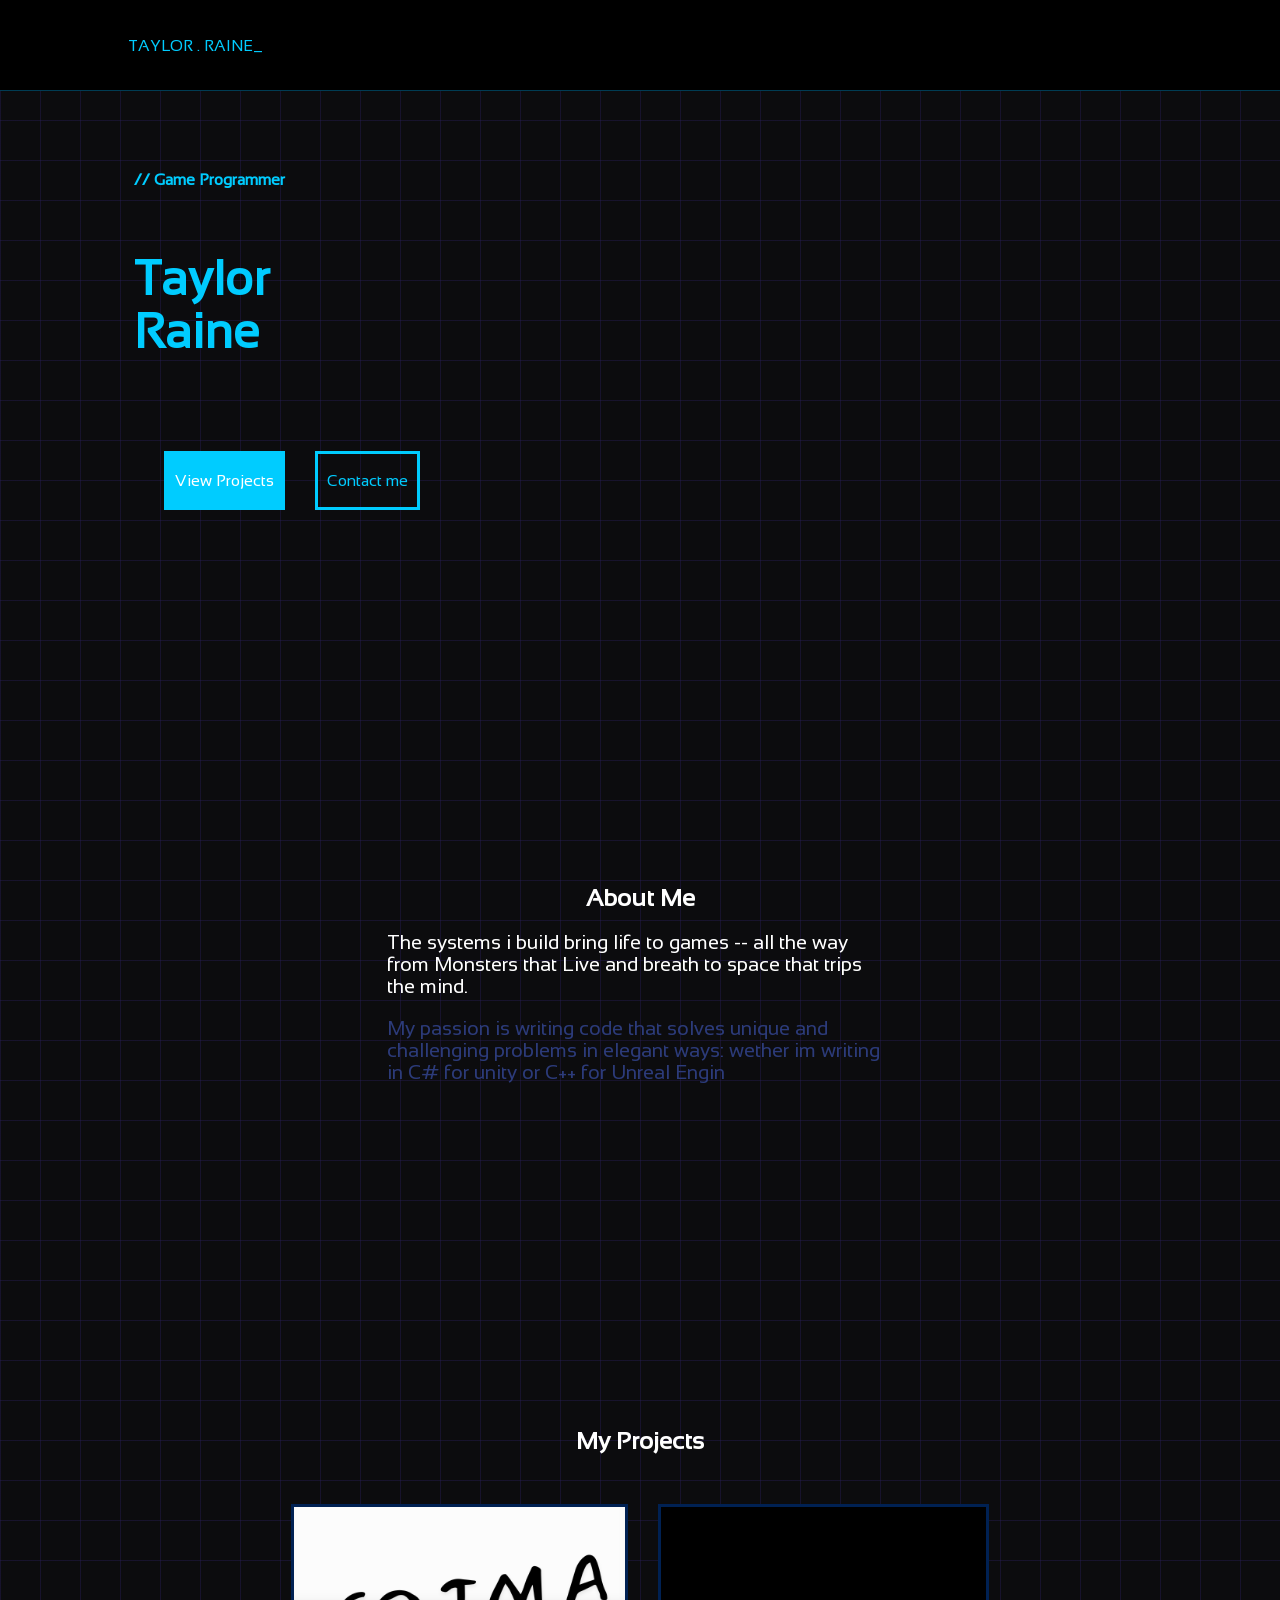
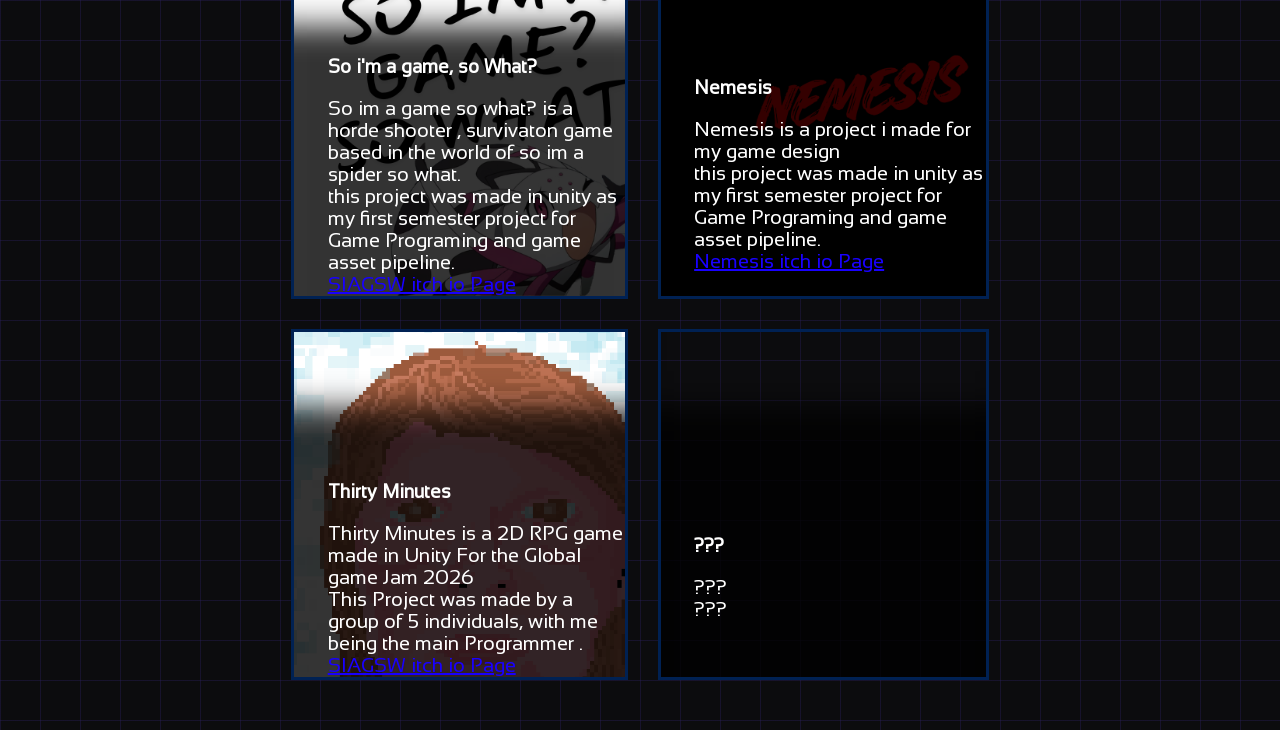
==== index.html @ 67d5c3b0 "update main page to index" ====
<document html>

  <head>
    <title>Taylor Raine's Portfolio</title>
    <link rel="StyleSheet" href="./PortfolioStyleSheet.css">
  </head>
  <header><span style="display: inline-block; width: 10%;"></span>TAYLOR . RAINE_</header>

  <body>

    <p><br><br></p>

    <h5> <span style="display: inline-block; width: 10%;"></span>// Game Programmer</h5>

    <h4 id="Blue">Taylor <br>Raine</h4>

    <table id="TableLeft">

      <tr>
        <td id="BackBlue">View Projects</td>
        <td id="OutlineBlue">Contact me</td>
      </tr>
    </table>

    <h2>
      <br><br><br><br><br><br><br><br><br><br><br><br> 
      About Me
    </h2>

    <p id="Intro"> The systems i build bring life to games -- all the way from Monsters that Live and breath to space that trips the mind.
    </p>
    <p class="darkBlue" id="Intro"> My passion is writing code that solves unique and challenging problems in elegant ways: wether im writing in C# for unity or C++ for Unreal Engin</p>
    <h2>
      <br><br><br><br><br><br><br><br><br><br><br><br> 
      My Projects
    </h2>
    
    <table>
      <tr class="test2">
        <td class="test" style="background-image: url(./SIAGSW\ Logo.png) ;">
          <h3 class="TableText">So i'm a game, so What?</h3>
          <p>So im a game so what? is a horde shooter , survivaton game based in the world of so im a spider so
            what.<br>
            this project was made in unity as my first semester project for Game Programing and game asset pipeline.
            <br>
            <a href="https://tysondog123.itch.io/so-im-a-game-so-what"> SIAGSW itch io Page</a>
            <br>
        </td>
        <td class="test" style="background-image: url(./Nemesis.png);">
          <h3 class="TableText">Nemesis</h3>
          <p>Nemesis is a project i made for my game design<br>
            this project was made in unity as my first semester project for Game Programing and game asset pipeline.
            <br>
            <a href="https://tysondog123.itch.io/nemesis"> Nemesis itch io Page</a>
            <br>
        </td>
      </tr>
      <tr class="test2">
        <td class="test" style="background-image: url(./Thirty-Minutes.png);">
          <h3 class="TableText">Thirty Minutes</h3>
          <p>Thirty Minutes is a 2D RPG game made in Unity For the Global game Jam 2026<br>
            This Project was made by a group of 5 individuals, with me being the main Programmer .
            <br>
            <a href="https://tysondog123.itch.io/so-im-a-game-so-what"> SIAGSW itch io Page</a>

        </td>
        <td class="test">
          <h3 class="TableText">???</h3>
          <p>???
            <br>
            <a >???</a>
            
        </td>
      </tr>
     
    </table>

    </p>
  </body>
---- PortfolioStyleSheet.css ----
@font-face {
    font-family: "My Font";
    src: url(./Sansation-Regular.ttf);
}

p{
    font-size: 20px;
    margin-left: 10%;
}
.darkBlue{
color: rgb(44, 59, 122);
}

h2,h3{
    text-align: center;
}
h5{
letter-spacing: 15%;
font-size: 100%;
color: rgb(0, 204, 255);

}
h4{
letter-spacing: 20%;
font-size: 300%;
margin-left: 10%;

}
#TableLeft{
    margin-left: 10%; 
    width: 25%;
    height: 15%;
    text-align: center;
}
#backBlue{
background-color: rgb(0, 204, 255);
}
#Blue{
    color: rgb(0, 204, 255);
}
#OutlineBlue{
   
   border-style: solid;
   border-color:  rgb(0, 204, 255);
   color:  rgb(0, 204, 255); 
}
#Intro{
    
    font-size: 125%;
   margin-left: 30%;
   margin-right:30% ;
}

body{
    
    background-size: contain;
    background-color: rgb(12, 12, 14);
    margin-top: 100px;
    font-family: "My Font";
    color: #ffffff;
     background-size: 40px 40px;
  background-image:
    linear-gradient(to right, rgba(43, 31, 92, 0.39) 1px, transparent 1px),
    linear-gradient(to bottom, rgba(43, 31, 92, 0.39) 1px, transparent 1px);
    
}
header{
    position: fixed;
    font-size: 100%;
    width:100%;
    height: 10%;
    background-color: rgb(0, 0, 0);
    margin-bottom: 10px;
    top:0;
    left:0;
    letter-spacing: 15%;
    display: flex;
    align-items: center;
    color: rgb(0, 204, 255);
    border-bottom: 1px solid rgb(0, 60, 83);
}
table{
     margin-left: 20%;
     margin-right: 20%;
     border-spacing: 30px;
}
img{
    width: 100%;
}
.test{
    box-shadow: inset 0px -300px 30px -30px rgba(0, 0, 0, 0.795);
    background-size:cover;
    border-style: solid;
     border-color: #002153;
     border-width: 3px;
}
.test2{
    height: 300px;
}
.TableText{
    margin-top: 45%;
    margin-bottom: 5%;
    text-align:left ;
    margin-left: 10%;
    margin-right: 10%;
}

a:link {
  color: rgb(25, 0, 255);
}

a:visited {
  color: rgb(255, 0, 0);
}

a:hover {
  color: rgb(63, 92, 255);
}

a:active {
  color: blue;
}
div{
    animation-name: Changeing;
    animation-duration: 4s;
    color: rgb(44, 59, 122);
}
@keyframes Changeing{
    from{width: 0}
    to{width: 100%}
}
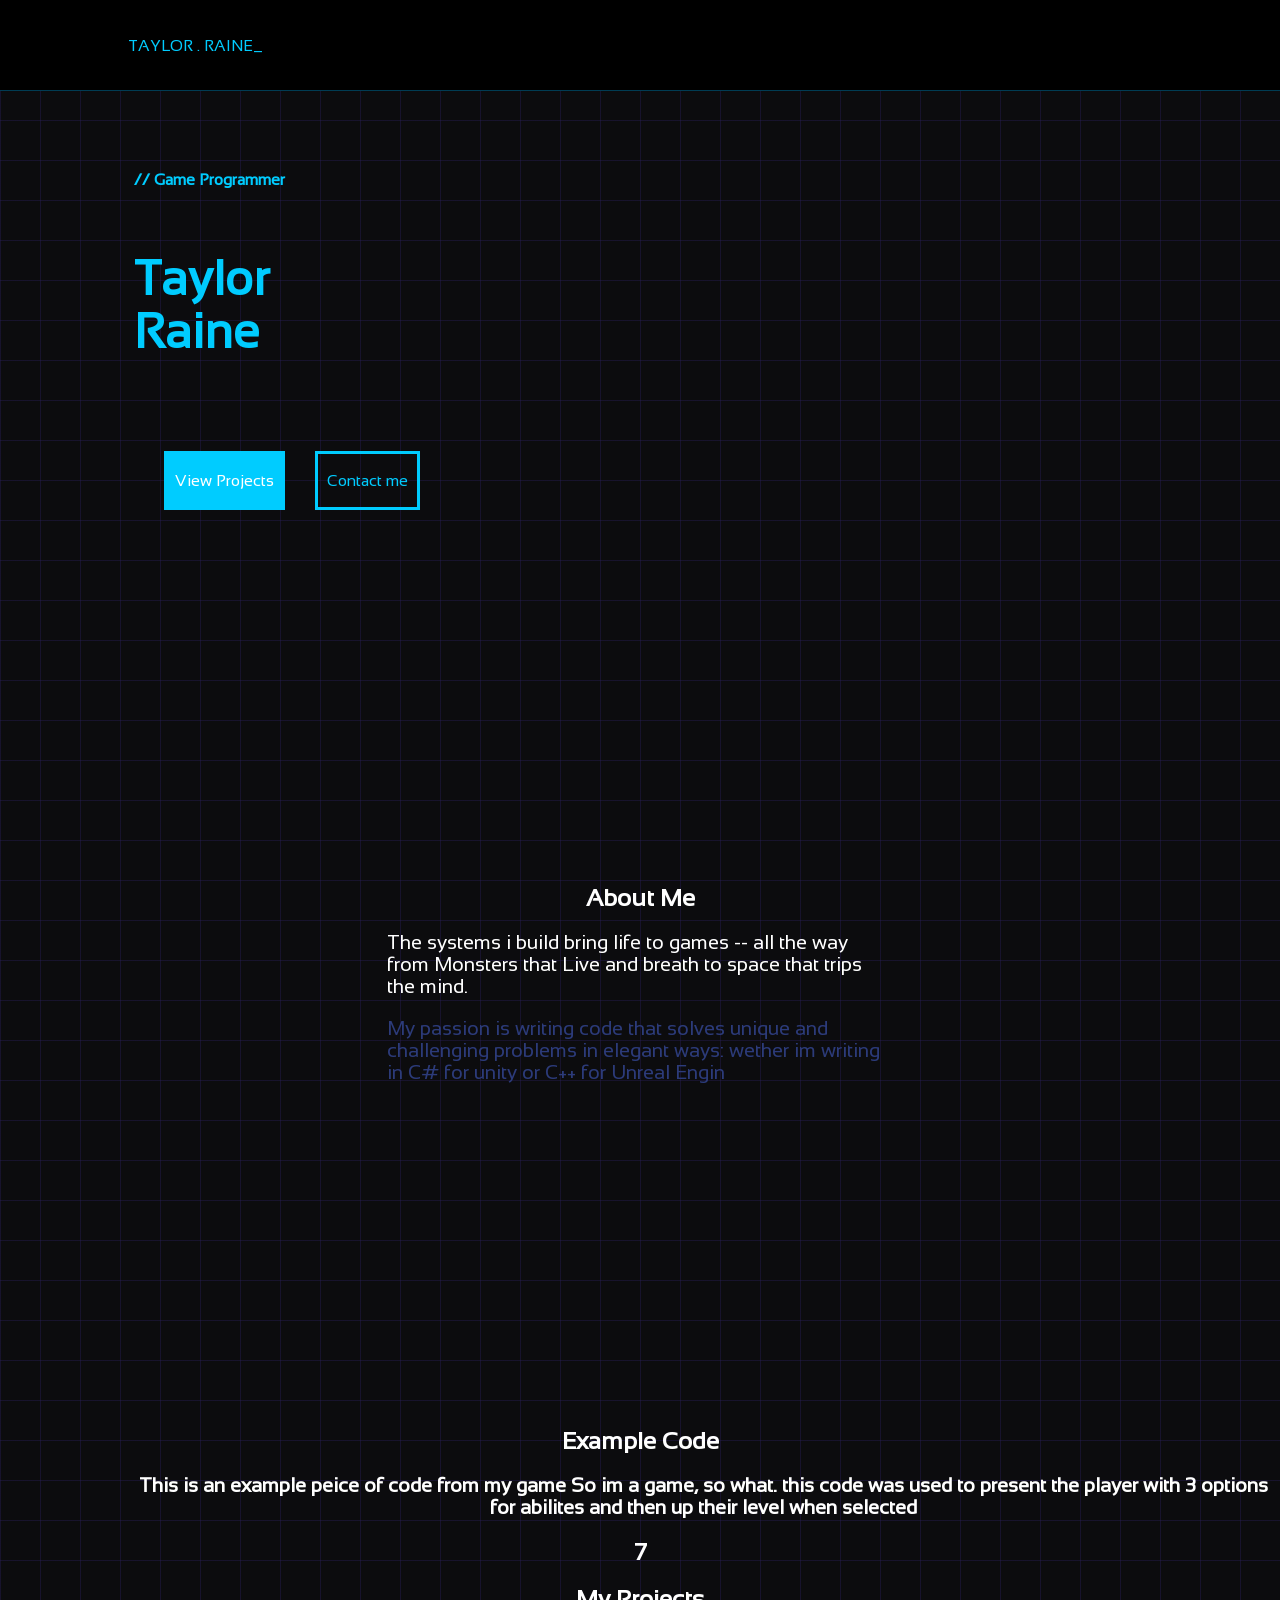
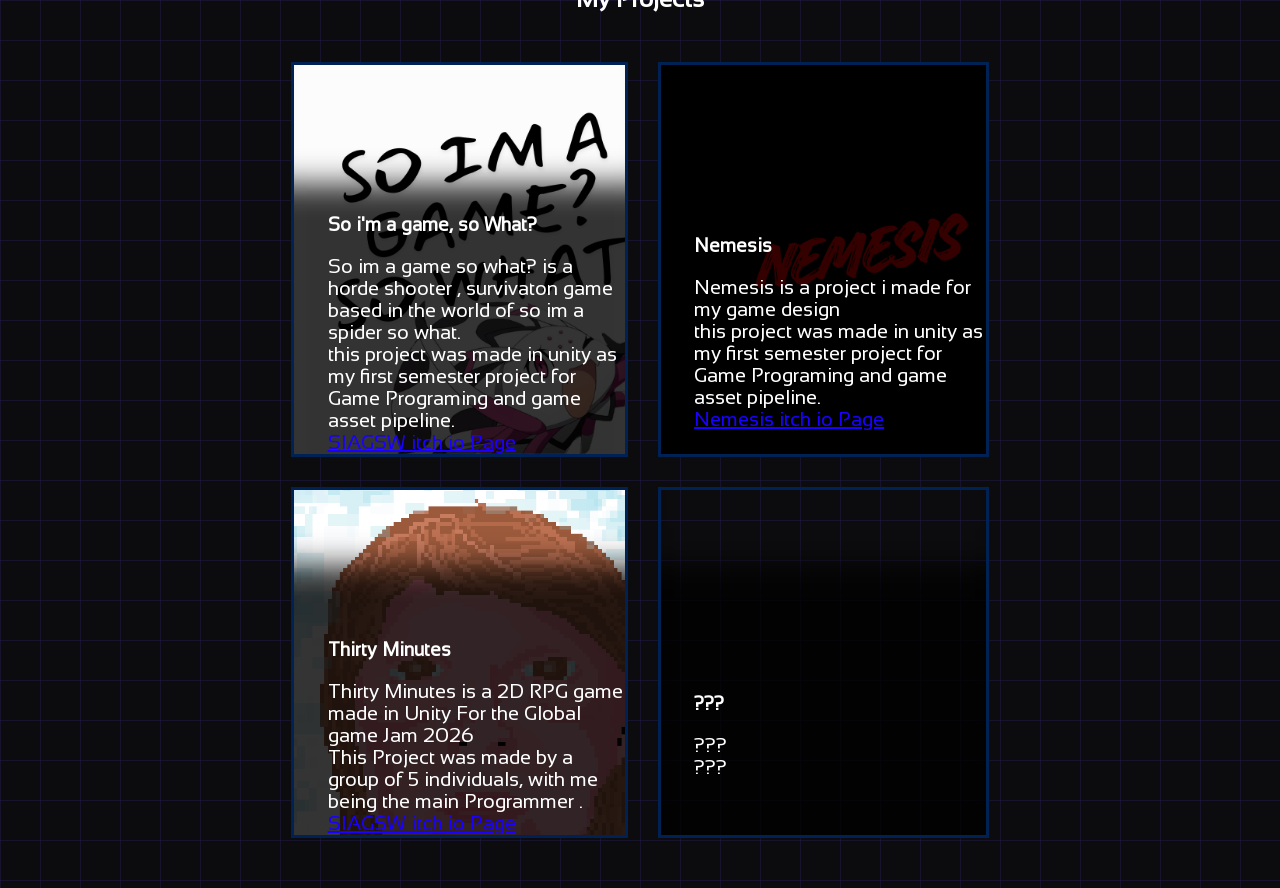
==== commit b1109ad3: "Update index.html" ====
--- a/index.html
+++ b/index.html
@@ -31,7 +31,13 @@
     </p>
     <p class="darkBlue" id="Intro"> My passion is writing code that solves unique and challenging problems in elegant ways: wether im writing in C# for unity or C++ for Unreal Engin</p>
     <h2>
-      <br><br><br><br><br><br><br><br><br><br><br><br> 
+      <br><br><br><br><br><br><br><br><br><br><br><br>
+      Example Code
+    <h2/>
+      
+      <p>This is an example peice of code from my game So im a game, so what. 
+         this code was used to present the player with 3 options for abilites and then up their level when selected</p>7
+    <h2>
       My Projects
     </h2>
     
@@ -78,4 +84,4 @@
     </p>
   </body>
 
-  +  
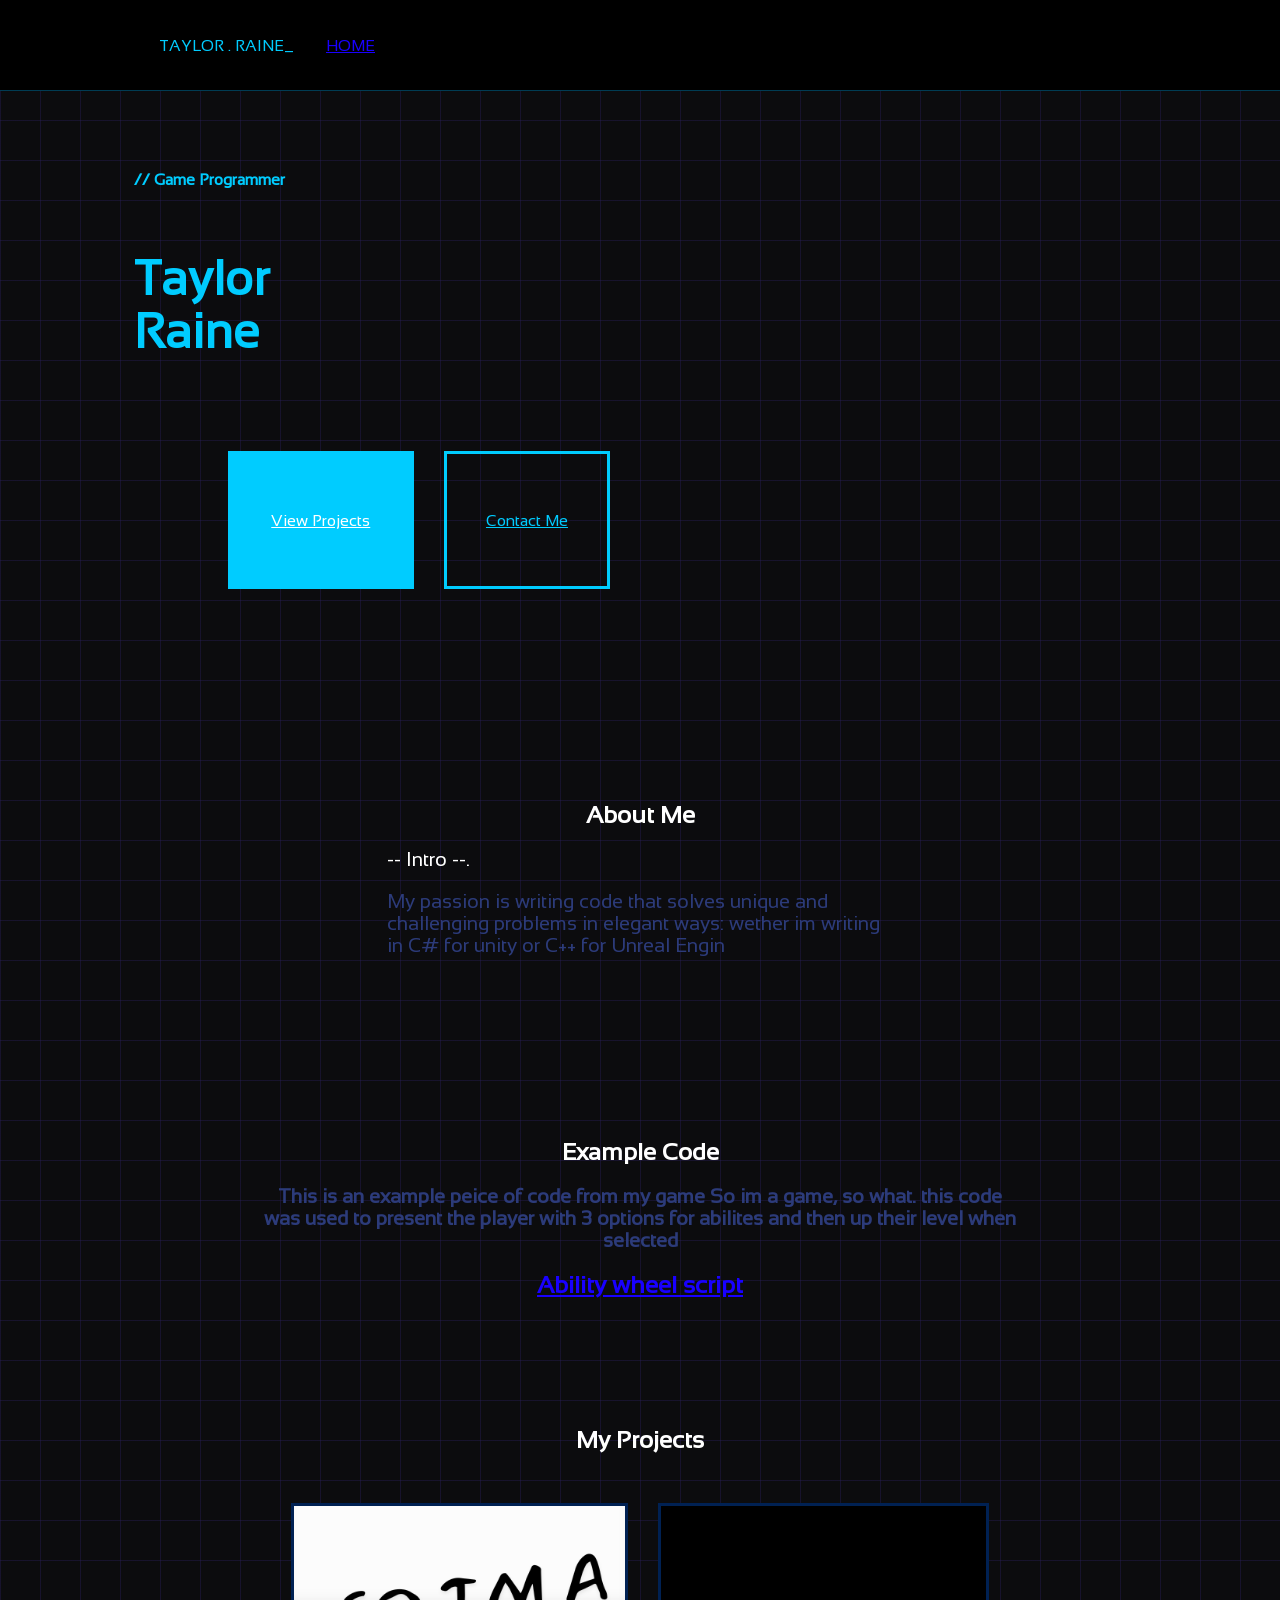
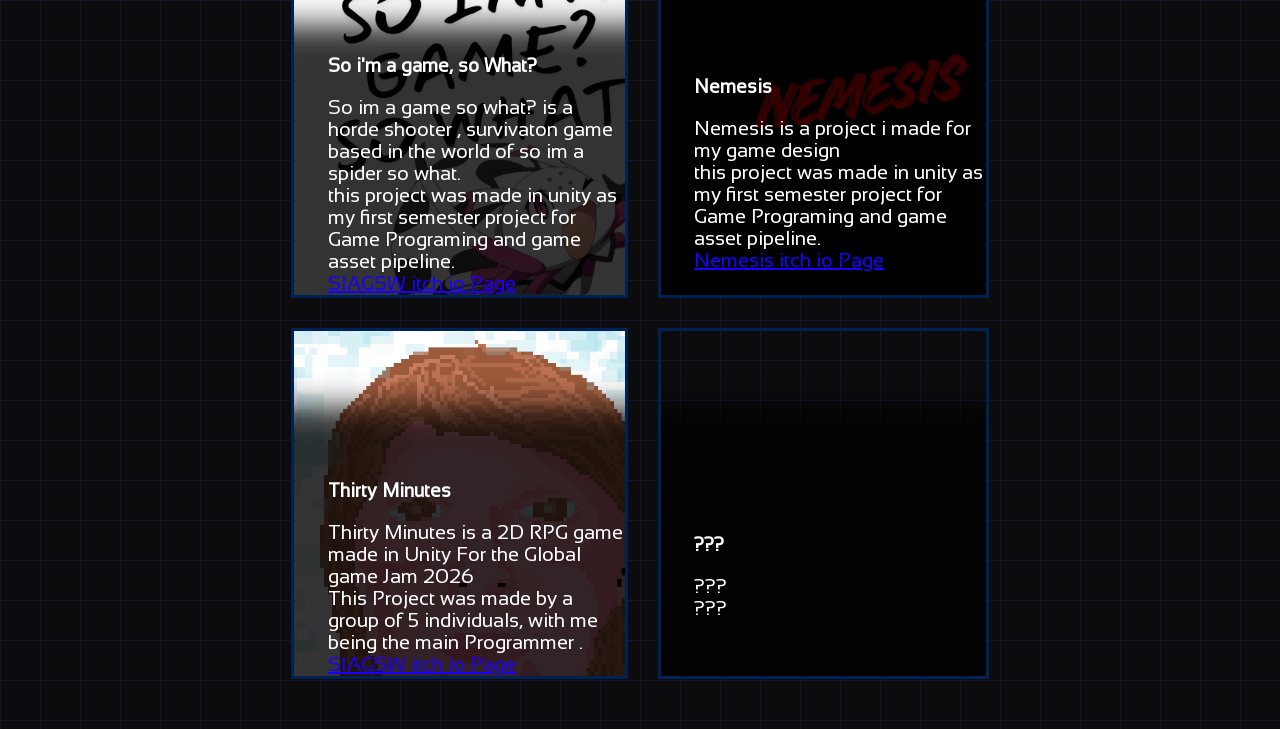
==== commit f07fb12d: "Update index.html" ====
--- a/index.html
+++ b/index.html
@@ -4,7 +4,9 @@
     <title>Taylor Raine's Portfolio</title>
     <link rel="StyleSheet" href="./PortfolioStyleSheet.css">
   </head>
-  <header><span style="display: inline-block; width: 10%;"></span>TAYLOR . RAINE_</header>
+  <header> <span style="display: inline-block; width: 10%;"></span>
+     <table class="headerTable"><tr><td>TAYLOR . RAINE_</td><td><a href="./index.html"> HOME </a></td></tr></table>
+  </header>
 
   <body>
 
@@ -17,31 +19,35 @@
     <table id="TableLeft">
 
       <tr>
-        <td id="BackBlue">View Projects</td>
-        <td id="OutlineBlue">Contact me</td>
+        <td id="BackBlue"><a href="./Projects.html" style="color:white";>View Projects</a></td>
+        <td id="OutlineBlue"><a href="./Contact.html"style =" color: rgb(0, 204, 255);";>Contact Me</a></td>
       </tr>
     </table>
 
     <h2>
-      <br><br><br><br><br><br><br><br><br><br><br><br> 
+      <br><br><br><br><br><br>
       About Me
     </h2>
 
-    <p id="Intro"> The systems i build bring life to games -- all the way from Monsters that Live and breath to space that trips the mind.
+    <p id="Intro"> -- Intro --.
     </p>
     <p class="darkBlue" id="Intro"> My passion is writing code that solves unique and challenging problems in elegant ways: wether im writing in C# for unity or C++ for Unreal Engin</p>
     <h2>
-      <br><br><br><br><br><br><br><br><br><br><br><br>
+      <br><br><br><br><br><br>
       Example Code
-    <h2/>
       
-      <p>This is an example peice of code from my game So im a game, so what. 
-         this code was used to present the player with 3 options for abilites and then up their level when selected</p>7
+    </h2>
+    <h2>
+      
+      <p style="margin-left: 20%; margin-right: 20%;" class="darkBlue">This is an example peice of code from my game So im a game, so what. 
+         this code was used to present the player with 3 options for abilites and then up their level when selected</p>
+         <a href="./Example code.html"> Ability wheel script </a>
+         <br><br><br><br><br>
     <h2>
       My Projects
     </h2>
     
-    <table>
+    <table class="tableProjects">
       <tr class="test2">
         <td class="test" style="background-image: url(./SIAGSW\ Logo.png) ;">
           <h3 class="TableText">So i'm a game, so What?</h3>
--- a/PortfolioStyleSheet.css
+++ b/PortfolioStyleSheet.css
@@ -28,9 +28,12 @@
 }
 #TableLeft{
     margin-left: 10%; 
-    width: 25%;
-    height: 15%;
+    width: 35%;
+    height: 25%;
     text-align: center;
+    margin-left: 15%;
+    margin-right: 20%;
+    border-spacing: 30px;
 }
 #backBlue{
 background-color: rgb(0, 204, 255);
@@ -46,9 +49,16 @@
 }
 #Intro{
     
-    font-size: 125%;
-   margin-left: 30%;
+   font-size: 125%;
+   margin-left:30%;
    margin-right:30% ;
+}
+pre {
+    white-space: pre-wrap;       /* Since CSS 2.1 */
+    white-space: -moz-pre-wrap;  /* Mozilla, since 1999 */
+    white-space: -pre-wrap;      /* Opera 4-6 */
+    white-space: -o-pre-wrap;    /* Opera 7 */
+    word-wrap: break-word;       /* Internet Explorer 5.5+ */
 }
 
 body{
@@ -79,7 +89,8 @@
     color: rgb(0, 204, 255);
     border-bottom: 1px solid rgb(0, 60, 83);
 }
-table{
+
+.tableProjects{
      margin-left: 20%;
      margin-right: 20%;
      border-spacing: 30px;
@@ -129,5 +140,15 @@
     from{width: 0}
     to{width: 100%}
 }
+.headerTable{
+     border-spacing: 30px;
+     color: rgb(0, 204, 255);
+}
+.CodeDisplay{
+    background-color: black;
+    border-style: solid;
+     border-color: #002153;
+     border-width: 3px;
+}
 
 
